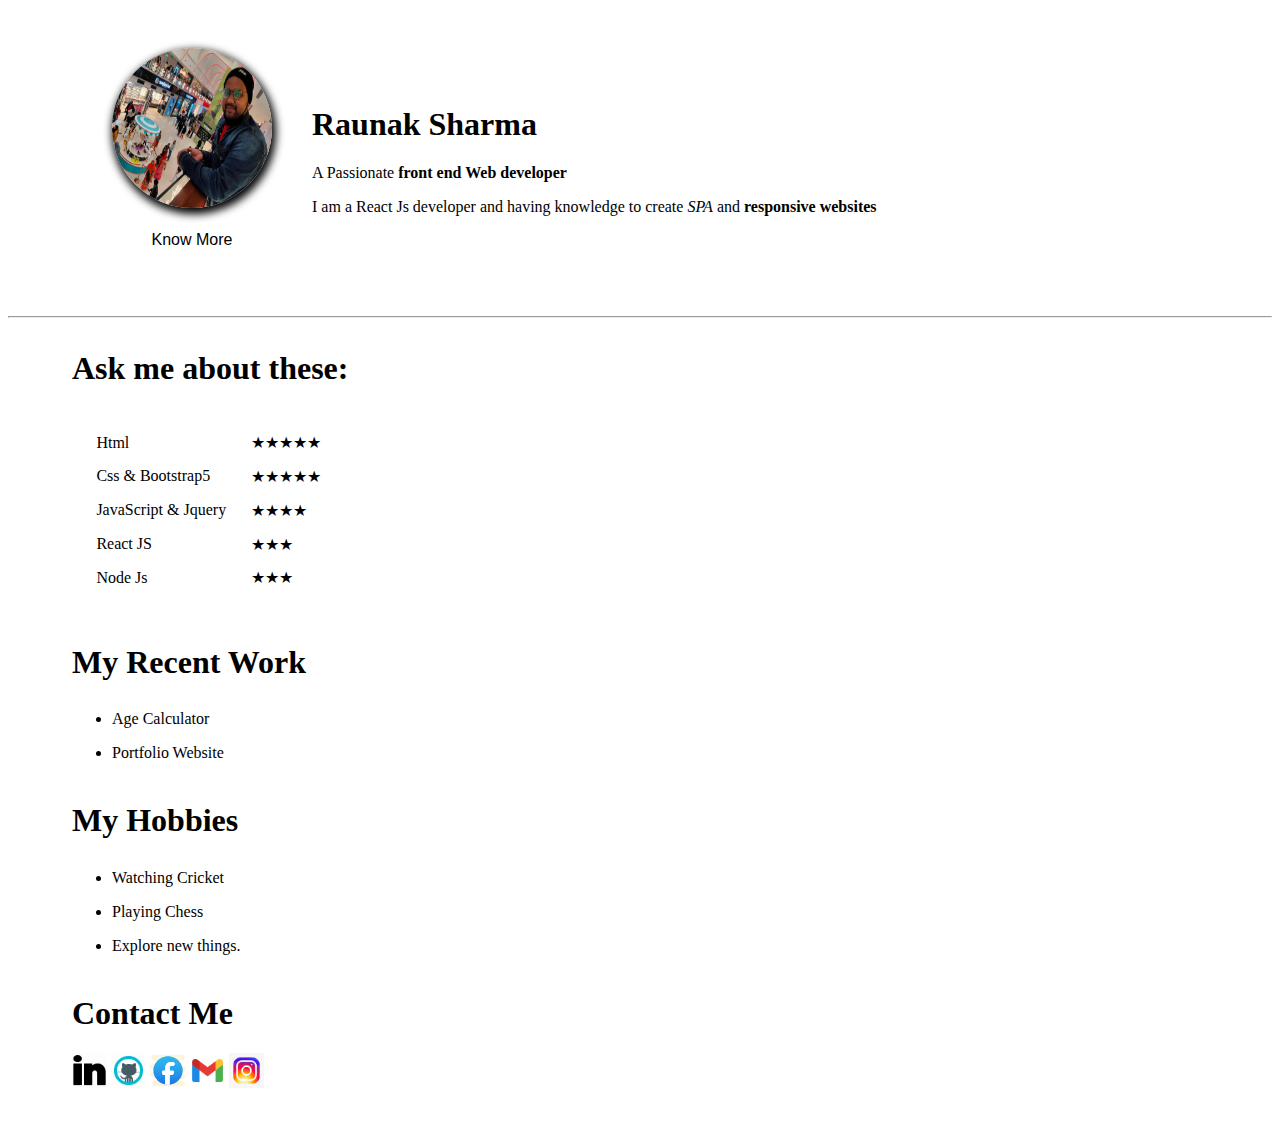
==== index.html @ 2d86e946 "My Simple CV" ====
<!DOCTYPE html>
<html lang="en">

<head>
    <meta charset="UTF-8">
    <meta http-equiv="X-UA-Compatible" content="IE=edge">
    <meta name="viewport" content="width=device-width, initial-scale=1.0">
    <link rel="stylesheet" href="style.css">
    <title>💚My CV</title>
</head>

<body>
    <!-------------------------------- 
          Details Section Start
     --------------------------------->
    <section class="details">
        <div class="wrapper-detals">
            <div class="img">
                <figure>
                    <img class="Mypic" src="photos/myPic.jpg" alt="Raunak Sharma">
                    <figcaption ><a href="aboutme.html">Know More</a></figcaption>
                </figure>
            </div>
            <div class="mydetails">
                <h1>Raunak Sharma</h1>
                <p>A Passionate <b>front end Web developer</b> </p>
                <p>I am a React Js developer and having knowledge to create <em>SPA</em> and <b>responsive websites</b>
                </p>
                <p></p>
            </div>
        </div>
    </section>
    <hr>
     <!-------------------------------- 
          Skills Section Start
     --------------------------------->
    <section class="Skills">
        <div class="dev-skills">
            <h1>Ask me about these:</h1>
            <table>
                <tr>
                    <td>Html</td>
                    <td>★★★★★</td>
                </tr>

                <tr>
                    <td>Css & Bootstrap5</td>
                    <td>★★★★★</td>
                </tr>

                <tr>
                    <td>JavaScript & Jquery</td>
                    <td>★★★★</td>
                </tr>

                <tr>
                    <td>React JS</td>
                    <td>★★★</td>
                </tr>
                <tr>
                    <td>Node Js</td>
                    <td>★★★</td>
                </tr>
            </table>
        </div>
    </section>
     <!-------------------------------- 
          Project Section Start
     --------------------------------->
    <section class="project">
        <h1>My Recent Work</h1>
        <ul>
            <li>
                <a href="https://sharma572.github.io/ageCalclator.github.io/">Age Calculator</a> 
            </li>
            <li>
                <a href="https://sharma572.github.io/myPorftfolio.github.io/">Portfolio Website</a>
            </li>
        </ul>    
    </section>
     <!-------------------------------- 
          Hobbies Section Start
     --------------------------------->
    <section class="hobbies">
        <h1>My Hobbies</h1>
        <ul>
            <li>Watching Cricket</li>
            <li>Playing Chess</li>
            <li>Explore new things.</li>
        </ul>

    </section>
     <!-------------------------------- 
          Contact me Section Start
     --------------------------------->
    <section class="contact">
        <div class="contact-me">
            <h1>Contact Me</h1>
            <a href="https://www.linkedin.com/in/raunak-sharma-72202822b"><img class="social-icon"
                    src="photos/icons8-linkedin-2.gif" alt=""></a>
            <a href="https://github.com/Sharma572"><img class="social-icon" src="photos/icons8-github.gif" alt=""></a>
            <a href="www.facebook.com"><img class="social-icon" src="photos/icons8-facebook-64.png" alt=""></a>
            <a href="www.gmail.com"><img class="social-icon" class="social-icon" src="photos/icons8-gmail-48.png"
                    alt=""></a>
            <a href="www.instagram.com"><img class="social-icon" src="photos/icons8-instagram.gif" alt=""></a>

        </div>
    </section>


</body>

</html>
---- style.css ----
section{
    margin: 2rem 4rem;
}
.Mypic{
    width: 10rem;
    height: 10rem;
    border-radius: 50%;
   box-shadow :2px 4px 8px 2px rgb(0, 0, 0);
}
figcaption{
    display: flex;
    justify-content: center;
    align-items: center;
    padding: 0.4rem;
    font-family: sans-serif;
}
 a{
    text-decoration: none;
    color: black;
    font-weight: 500;
    padding: 0.8rem 0;
}
.wrapper-detals{
    display: flex;
    align-items: center;
}
table,tr{
    padding: 1rem 0.7rem;
}
td{
    padding: 0.4rem 0.7rem;

}
.social-icon{
    height: 2.2rem;
}
li{
    padding: 0.5rem 0;
}
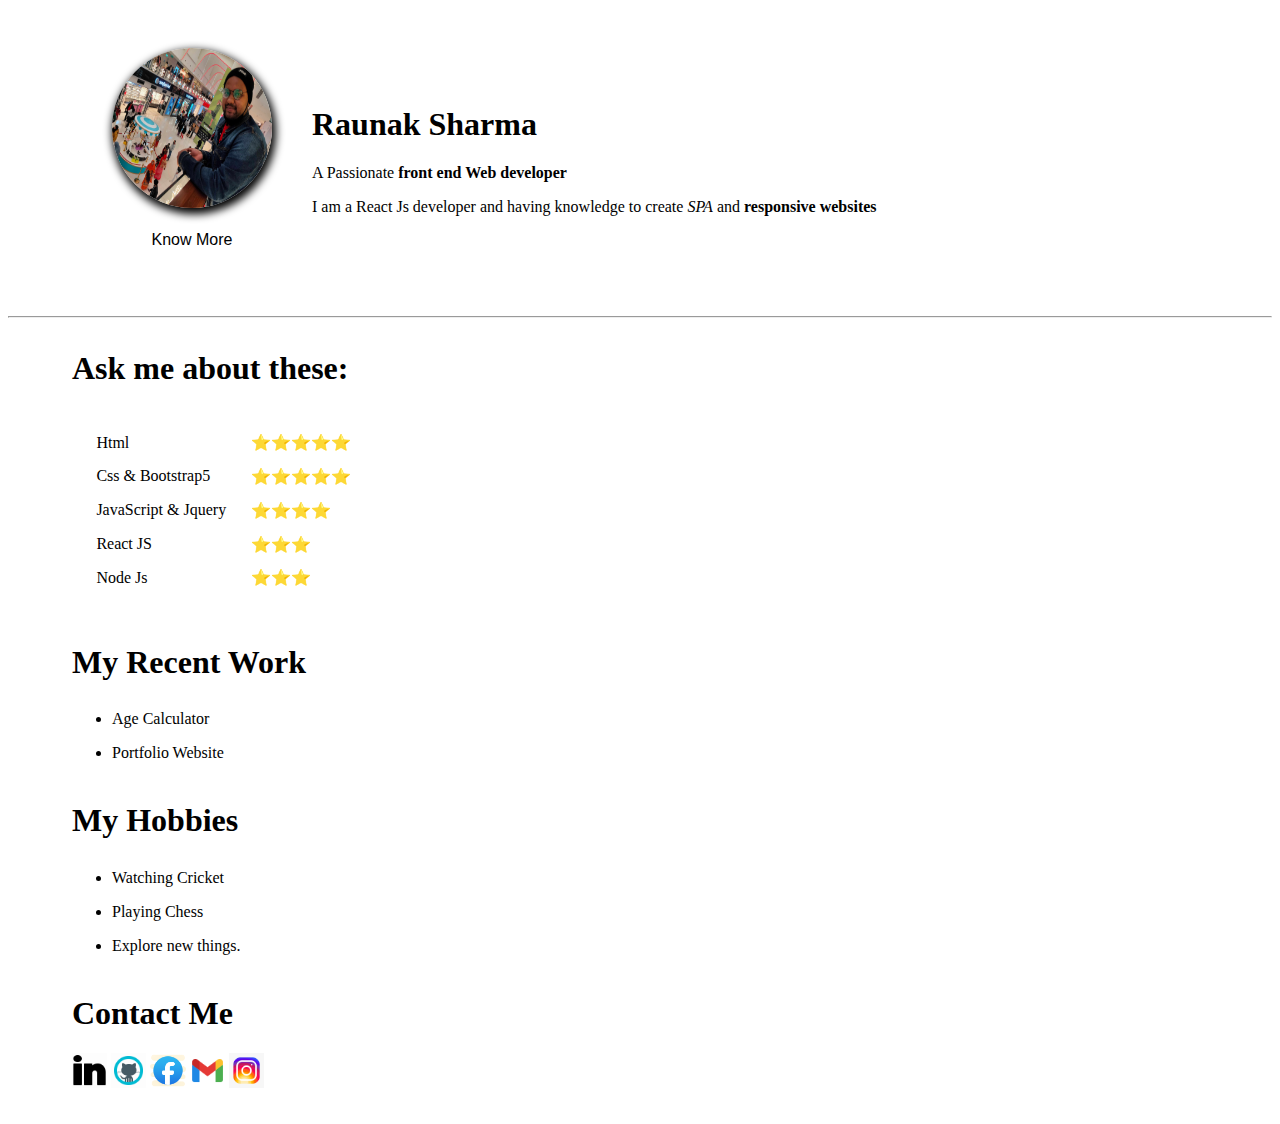
==== commit 9783fb69: "skill stars is updated" ====
--- a/index.html
+++ b/index.html
@@ -40,26 +40,26 @@
             <table>
                 <tr>
                     <td>Html</td>
-                    <td>★★★★★</td>
+                    <td>⭐⭐⭐⭐⭐</td>
                 </tr>
 
                 <tr>
                     <td>Css & Bootstrap5</td>
-                    <td>★★★★★</td>
+                    <td>⭐⭐⭐⭐⭐</td>
                 </tr>
 
                 <tr>
                     <td>JavaScript & Jquery</td>
-                    <td>★★★★</td>
+                    <td>⭐⭐⭐⭐</td>
                 </tr>
 
                 <tr>
                     <td>React JS</td>
-                    <td>★★★</td>
+                    <td>⭐⭐⭐</td>
                 </tr>
                 <tr>
                     <td>Node Js</td>
-                    <td>★★★</td>
+                    <td>⭐⭐⭐</td>
                 </tr>
             </table>
         </div>
@@ -110,4 +110,4 @@
 
 </body>
 
-</html>+</html>
